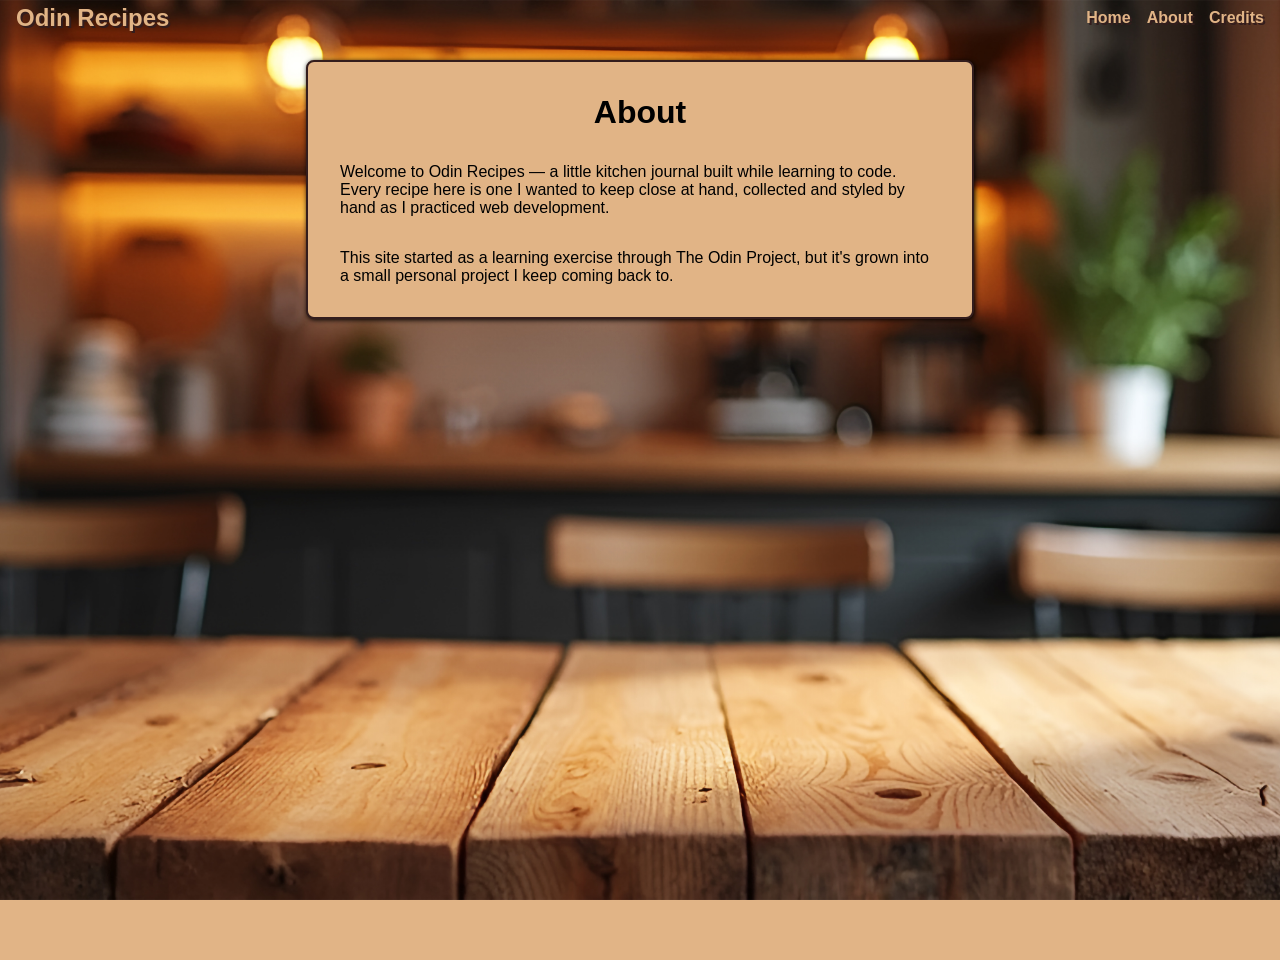
==== about.html @ 5cf49713 "Add about page layout styling and font" ====
<!DOCTYPE html>
<html lang="en">
<head>
    <meta charset="UTF-8">
    <meta name="viewport" content="width=device-width, initial-scale=1.0">
    <title>About Odin recipes</title>
    <link rel="stylesheet" href="../style.css">
</head>
<body>
    <div class="container">

        <div class="nav">
            <div class="logo">
                <h1 class="logo-text">Odin Recipes</h1>
            </div>
            <div class="nav-button">
                <a href="index.html">Home</a>
                <a href="">About</a>
                <a href="">Credits</a>
            </div>
        </div>

        <div class="container">
            <div class="about">
                <h1>About</h1>
                <p>Welcome to Odin Recipes — a little kitchen journal built while learning to code. Every recipe here is one I wanted to keep close at hand, collected and styled by hand as I practiced web development.</p>

                <p>This site started as a learning exercise through The Odin Project, but it's grown into a small personal project I keep coming back to.</p>
            </div>
        </div>
    </div>
</body>
</html>
---- style.css ----
* {
    padding: 0;
    margin: 0;
}

/* Font styling */

.inter-bold {
    font-family: "Inter", sans-serif;
    font-weight: 700;
}

.inter-thin {
    font-family: "Inter", sans-serif;
    font-weight: 100;
}

.inter {
    font-family: "Inter", sans-serif;
    font-weight: normal;
}

.inter-extra-bold {
    font-family: "Inter", sans-serif;
    font-weight: 900;
}

/* Homepage styling */

.container {
    display: flex;
    flex-direction: column;
    gap: 24px;
    position: relative;
    /* padding-top: 16px; */
}

/* .nav, */
.recipes-list {
    min-width: 500px;
    align-self: center;
}

.recipes-list {
    display: flex;
    flex-direction: column;
    min-height: 600px;
    align-items: center;
    justify-content: space-evenly;
    gap: 2em;
    border: 2px solid #331D1D;
    border-radius: 8px;
    margin: 8px;
    padding: 8px;
    font-size: 1.5em;
}

.recipes-list {
    box-shadow: 1px 1px 5px black;
    background-color: #E1B486;
    color: #331D1D;
}

.recipes-list li {
    list-style: none;
}

.recipes-list a {
    text-decoration: none;
    color: #331D1D;
}

.recipes-list a:hover,
.nav a:hover {
    color: #9F3434;
}

.container {
    background: #E1B486 url(images/table-background.jpg) center center / cover no-repeat fixed;
    min-height: 100vh;
}

.recipes-list ul li {
    box-sizing: border-box;
    border-top: 1px solid black;
    padding: 8px 4px;
}

.recipes-list ul li:last-child {
    border-bottom: 1px solid black;
}

.recipes-list h2 {
    font-size: 2em;
}


.recipes-list img {
    width: 200px;
    height: 200px;
    align-self: flex-end;
}

.image-credits {
    font-family: "Inter", sans-serif;
    font-weight: 100;
    font-size: 8px;
    color: #331D1D;
    text-align: center;
}

.nav {
    display: flex;
    justify-content: space-between;
    font-family: "Inter", sans-serif;
    font-weight: 700;
    padding: 4px 16px;
    position: sticky;
    top: 0;
}

.nav a {
    text-decoration: none;
    color: #E1B486;
    text-shadow: 2px 2px #331D1D;
}

.nav-button {
    display: flex;
    justify-content: center;
    align-items: center;
    gap: 16px;
}

h1.logo-text {
    color: #E1B486;
    font-family: "Inter", sans-serif;
    font-weight: 900;
    text-shadow: 2px 2px #331D1D;
    font-size: 1.5em;
}

/* Recipes page style */

.recipes-content {
    display: flex;
    flex-direction: column;
    align-self: center;
    max-width: 800px;
    border: 2px solid #331D1D;
    background-color: #E1B486;
    color: #331D1D;
    border-radius: 8px;
    padding: 16px 32px 40px 32px;
    gap: 16px;
}

.recipes-content h1 {
    font-weight: 900;
}

.recipes-content h2 {
    font-weight: 700;
}

.recipes-content img {
    align-self: center;
}

.recipes-content ul,
.recipes-content ol {
    padding-left: 0;
}

.recipes-content li {
    list-style: none;
    position: relative;
    padding-left: 1.5em;
}

.recipes-content ul li::before {
    content: "•";
    position: absolute;
    left: 0.3em;
}

.recipes-content ol {
    counter-reset: step;
}

.recipes-content ol li {
    counter-increment: step;
    position: relative;
    padding-left: 1.5em;
}

.recipes-content ol li::before {
    content: counter(step)".";
    position: absolute;
    left: 0;
}

.recipes-content h2 {
    margin-bottom: 8px;
    font-size: 1.5em;
    font-weight: 700;
}

.recipes-content p {
    font-size: 1em;
}

.recipes-content p::first-letter {
    margin-left: 0.5em;
}

.food-picture {
    width: 750px;
    border: 2px solid #331D1D;
}

/* About page styling */

.about {
    display: flex;
    flex-direction: column;
    gap: 32px;
    font-family: "Inter", sans-serif;
    align-self: center;
    padding: 32px;
    background-color: #E1B486;
    border: 2px solid #331D1D;
    border-radius: 8px;
    box-shadow: 1px 1px 5px black;
    max-width: 600px;
}

.about h1 {
    font-weight: 900;
    text-align: center;
}

.about p {
    font-weight: 400;
}
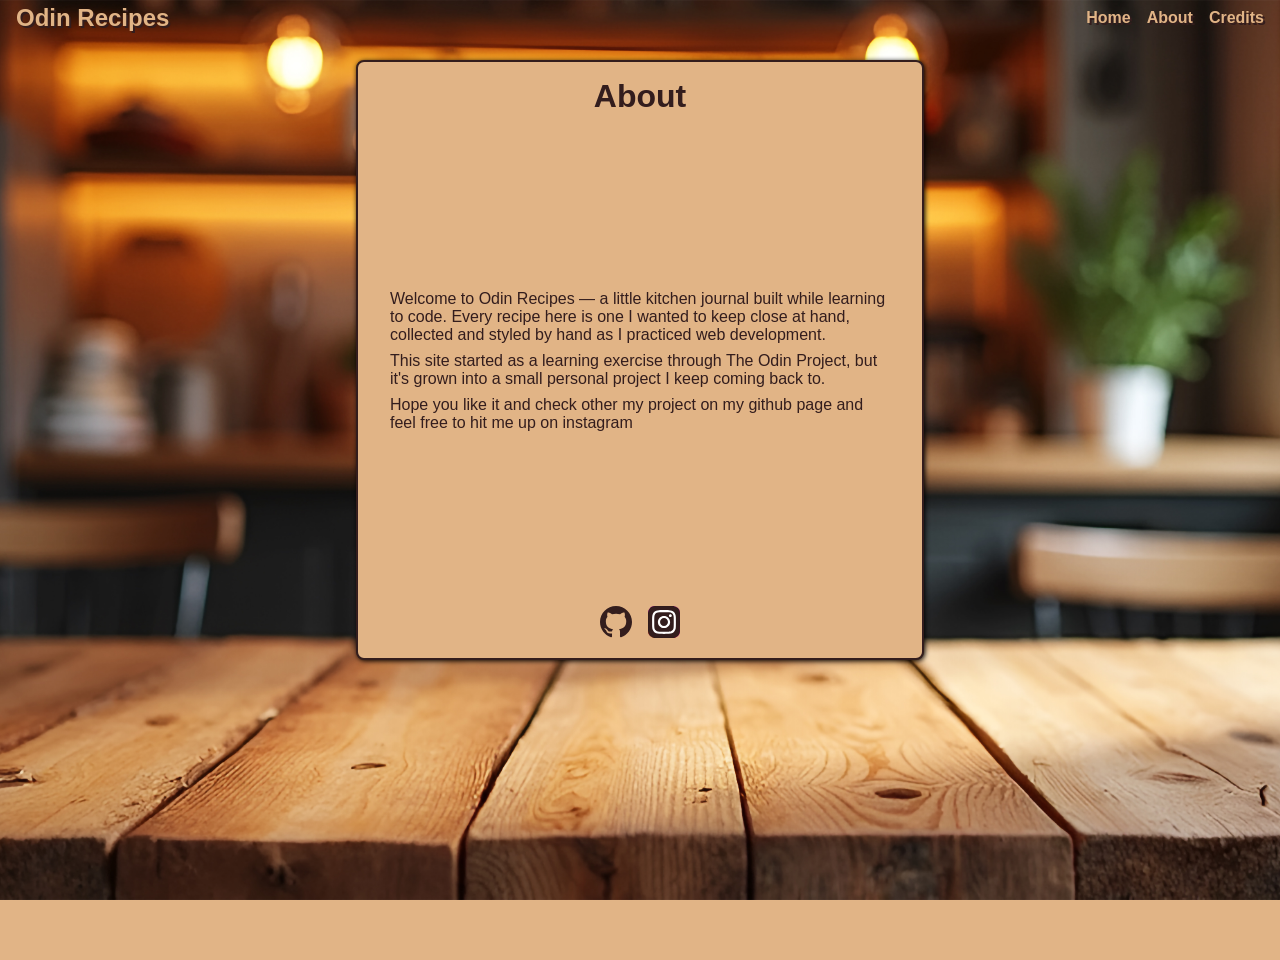
==== commit 9f70df39: "Add social link icons to about page" ====
--- a/about.html
+++ b/about.html
@@ -23,9 +23,15 @@
         <div class="container">
             <div class="about">
                 <h1>About</h1>
-                <p>Welcome to Odin Recipes — a little kitchen journal built while learning to code. Every recipe here is one I wanted to keep close at hand, collected and styled by hand as I practiced web development.</p>
-
-                <p>This site started as a learning exercise through The Odin Project, but it's grown into a small personal project I keep coming back to.</p>
+                <div class="text-content">
+                    <p>Welcome to Odin Recipes — a little kitchen journal built while learning to code. Every recipe here is one I wanted to keep close at hand, collected and styled by hand as I practiced web development.</p>
+                    <p>This site started as a learning exercise through The Odin Project, but it's grown into a small personal project I keep coming back to.</p>
+                    <p>Hope you like it and check other my project on my github page and feel free to hit me up on instagram</p>
+                </div>
+                <div class="social-link">
+                    <a href="https://github.com/Heri23F"><img class="svg git" src="images/GitHub_light.svg" alt="github icons"></a>
+                    <a href="https://www.instagram.com/anugrah_heri/"><img class="svg instagram" src="images/instagram-icon.svg" alt="instagram icons"></a>
+                </div>
             </div>
         </div>
     </div>
--- a/style.css
+++ b/style.css
@@ -224,22 +224,42 @@
 .about {
     display: flex;
     flex-direction: column;
-    gap: 32px;
-    font-family: "Inter", sans-serif;
-    align-self: center;
-    padding: 32px;
+    justify-content: space-between;
+    font-family: "Inter", sans-serif;
+    align-self: center;
+    padding: 16px 32px;
     background-color: #E1B486;
     border: 2px solid #331D1D;
     border-radius: 8px;
     box-shadow: 1px 1px 5px black;
-    max-width: 600px;
+    min-height: 600px;
+    box-sizing: border-box;
 }
 
 .about h1 {
     font-weight: 900;
     text-align: center;
-}
-
-.about p {
+    font-size: 2em;
+    color: #331D1D;
+}
+
+.text-content {
     font-weight: 400;
-}+    display: flex;
+    flex-direction: column;
+    gap: 8px;
+    max-width: 500px;
+    color: #331D1D;
+}
+
+.social-link {
+    display: flex;
+    justify-content: center;
+    gap: 16px;
+}
+
+.svg {
+    width: 32px;
+    align-self: flex-end;
+}
+
